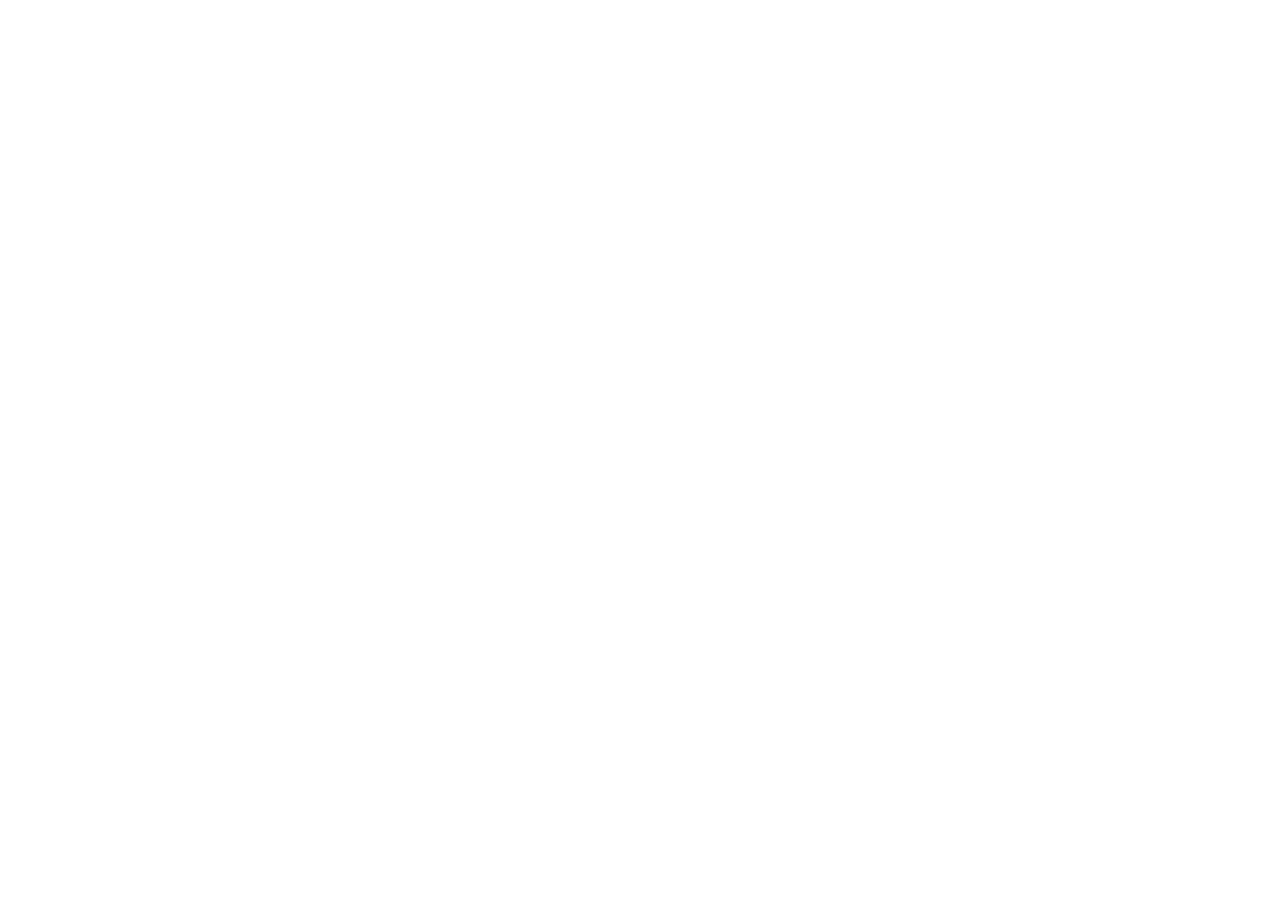
==== index.html @ 62ceb0bc "Criado o projeto-social" ====
<!DOCTYPE html>
<html lang="pt-br">
<head>
    <meta charset="UTF-8">
    <meta name="viewport" content="width=device-width, initial-scale=1.0">
    <title>Projeto Redes Sociais</title>

    <link rel="shortcut icon" href="favicon.ico" type="image/x-icon">
    <link rel="stylesheet" href="style.css">
</head>
<body>
    
</body>
</html>
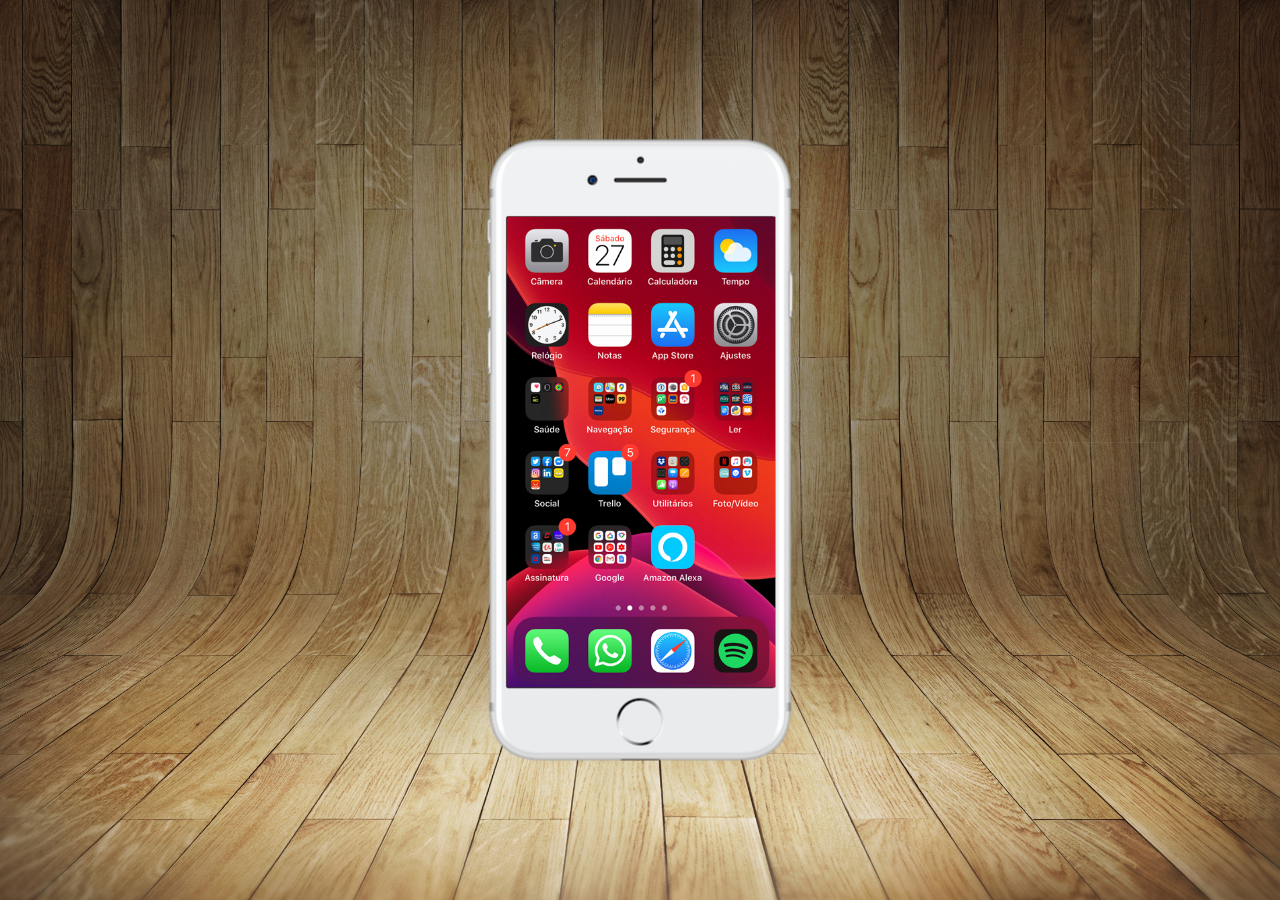
==== commit 4defef52: "Criei a tela home" ====
--- a/index.html
+++ b/index.html
@@ -6,9 +6,17 @@
     <title>Projeto Redes Sociais</title>
 
     <link rel="shortcut icon" href="favicon.ico" type="image/x-icon">
-    <link rel="stylesheet" href="style.css">
+    <link rel="stylesheet" href="estilos/style.css">
 </head>
 <body>
-    
+    <main>
+        <section id="telefone">
+            <iframe src="home.html" name="tela" id="tela" frameborder="0"></iframe>
+        </section>
+
+        <section id="redes-sociais">
+
+        </section>
+    </main>
 </body>
 </html>--- a/estilos/style.css
+++ b/estilos/style.css
@@ -0,0 +1,43 @@
+@charset "UTF-8";
+
+* {
+    margin: 0;
+    padding: 0;
+    font-family: Arial, Helvetica, sans-serif;
+}
+
+html, body {
+    height: 100vh;
+    width: 100vw;
+    background-color: black;
+}
+
+body {
+    background: url('../imagens/fundo-madeira.jpg') no-repeat top center;
+    background-size: cover;
+    background-attachment: fixed;
+}
+
+main {
+    height: 100vh;
+    position: relative;
+}
+
+#telefone {
+    position: absolute;
+    top: 50%;
+    left: 50%;
+    transform: translate(-50%, -50%);
+
+    height: 627px;
+    width: 311px;
+    background: url('../imagens/frame-iphone.png') no-repeat;
+}
+
+iframe#tela {
+    position: relative;
+    top: 80px;
+    left: 22px;
+    width: 269px;
+    height: 471px;
+}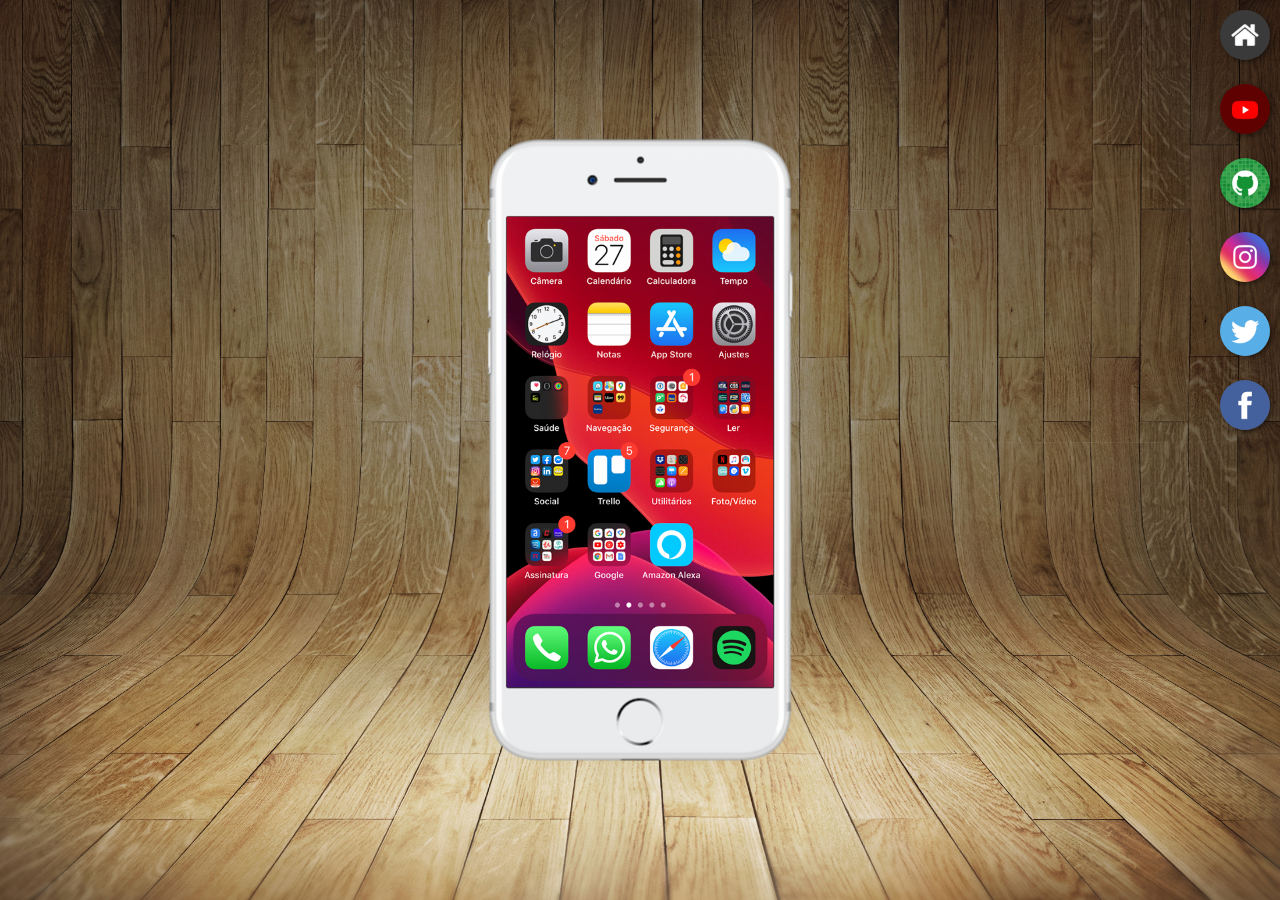
==== commit 348d8c66: "Terminei o projeto." ====
--- a/index.html
+++ b/index.html
@@ -11,11 +11,23 @@
 <body>
     <main>
         <section id="telefone">
-            <iframe src="home.html" name="tela" id="tela" frameborder="0"></iframe>
+            <iframe src="home.html" name="tela" id="tela" frameborder="0">
+                Seu navegador não é compatível com isso.
+            </iframe>
         </section>
 
         <section id="redes-sociais">
+            <a href="home.html" target="tela"><img src="imagens/logo-home.jpg" alt="Home"></a><br>
 
+            <a href="youtube.html" target="tela"><img src="imagens/logo-youtube.jpg" alt="Youtube"></a><br>
+
+            <a href="github.html" target="tela"><img src="imagens/logo-github.jpg" alt="GitHub"></a><br>
+
+            <a href="instagram.html" target="tela"><img src="imagens/logo-instagram.jpg" alt="Instagram"></a><br>
+
+            <a href="twitter.html" target="tela"><img src="imagens/logo-twitter.jpg" alt="Twitter"></a><br>
+            
+            <a href="facebook.html" target="tela"><img src="imagens/logo-facebook.jpg" alt="Facebook"></a>
         </section>
     </main>
 </body>
--- a/estilos/style.css
+++ b/estilos/style.css
@@ -38,6 +38,27 @@
     position: relative;
     top: 80px;
     left: 22px;
-    width: 269px;
+    width: 267px;
     height: 471px;
+}
+
+#redes-sociais {
+    text-align: right;
+
+}
+
+#redes-sociais img {
+    box-sizing: border-box;
+    width: 50px;
+    margin: 10px;
+
+    box-shadow: 2px 2px 5px rgba(0, 0, 0, 0.452);
+    border-radius: 50%;
+}
+
+#redes-sociais img:hover {
+    border: 1px solid rgba(255, 255, 255, 0.63);
+    transform: translate(-3px,-3px);
+    box-shadow: 5px 5px 10px rgba(0, 0, 0, 0.589);
+    transition: transform .2s, border 0.5s;
 }